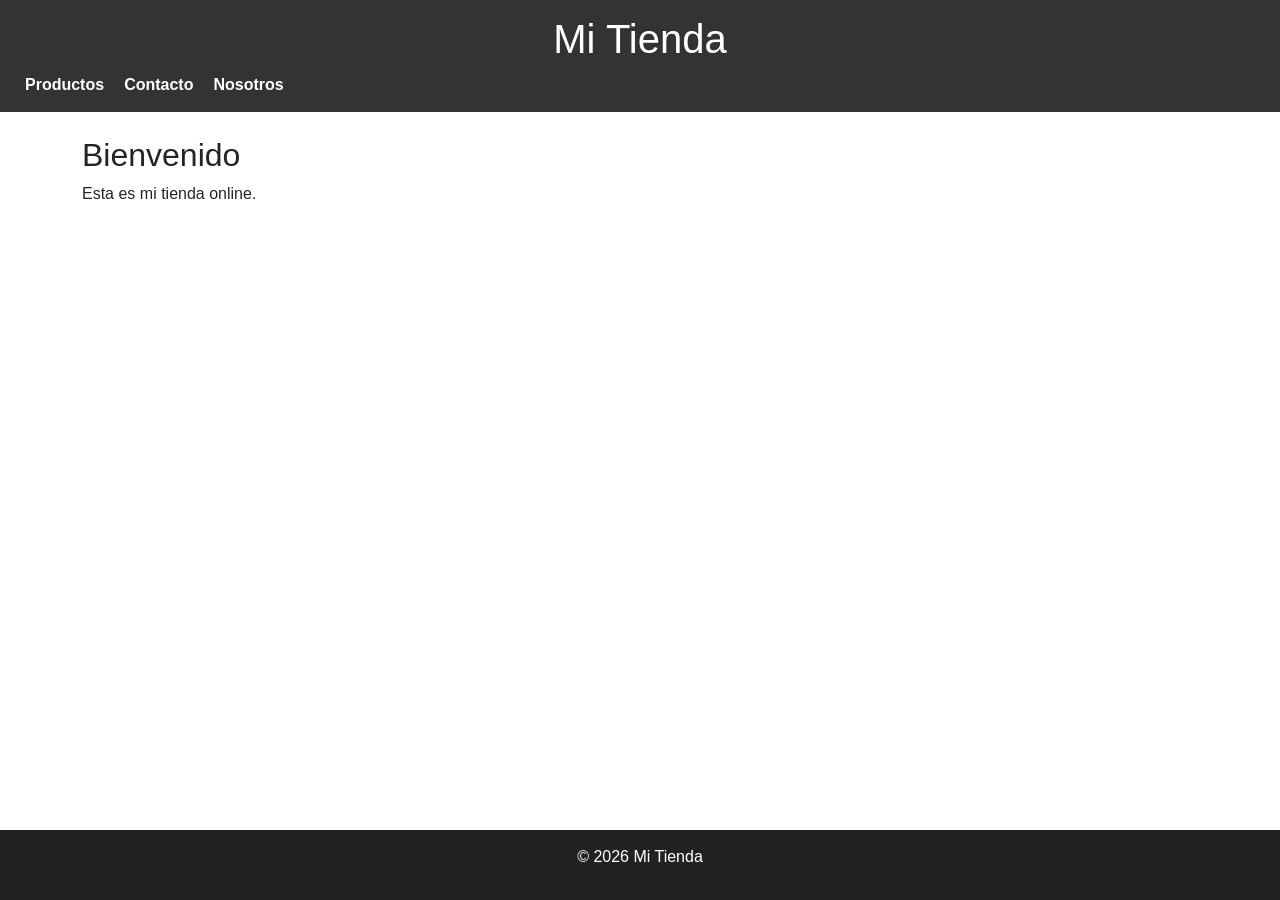
==== index.html @ 360375fa "Add files via upload" ====
<!DOCTYPE html>
<html lang="es">
<head>
  <meta charset="UTF-8">
  <title>Mi Tienda</title>
<meta name="description" content="Tienda online de calidad">
<meta name="keywords" content="ropa, tienda, comprar, moda">
<meta name="viewport" content="width=device-width, initial-scale=1.0">
<meta name="author" content="ag">
  
  <link href="https://cdn.jsdelivr.net/npm/bootstrap@5.3.0/dist/css/bootstrap.min.css" rel="stylesheet">

  <link rel="stylesheet" href="./css/styles.css">
</head>
<body>

  <header class="header">
  <h1>Mi Tienda</h1>
  <nav class="nav">
    <a href="./pages/productos.html">Productos</a>
    <a href="./pages/contacto.html">Contacto</a>
    <a href="./pages/nosotros.html">Nosotros</a>
  </nav>
</header>

  <main class="container mt-4">
    <h2>Bienvenido</h2>
    <p>Esta es mi tienda online.</p>
  </main>
<footer class="footer">
  <p>© 2026 Mi Tienda</p>
</footer>
</body>
</html>
---- css/styles.css ----
/* RESET BÁSICO */
body {
  font-family: Arial, sans-serif;
  margin: 0;
}

/* HEADER */
.header {
  background: #333;
  color: white;
  padding: 15px;
  text-align: center;
}

/* NAV */
.nav {
  margin-top: 10px;
}

.nav a {
  color: white;
  margin: 0 10px;
  text-decoration: none;
  font-weight: bold;
}

.nav a:hover {
  color: #ccc;
}

/* PRODUCTOS (GRID) */
.productos {
  display: grid;
  grid-template-columns: repeat(4, 1fr);
  gap: 20px;
  padding: 20px;
}

/* PRODUCTO INDIVIDUAL */
.producto {
  border: 1px solid #ccc;
  padding: 15px;
  text-align: center;
  transition: transform 0.3s;
}

.producto:hover {
  transform: scale(1.05);
}

/* FORMULARIO */
.formulario {
  display: flex;
  flex-direction: column;
  gap: 10px;
  padding: 20px;
}

/* FOOTER */
.footer {
  background: #222;
  color: white;
  text-align: center;
  padding: 15px;
  margin-top: 20px;
}

/* 📱 TABLET */
@media (max-width: 900px) {
  .productos {
    grid-template-columns: repeat(2, 1fr);
  }
}

/* 📱 CELULAR */
@media (max-width: 600px) {

  .productos {
    grid-template-columns: 1fr;
  }

  .nav {
    display: flex;
    flex-direction: column;
    gap: 10px;
  }

}
html, body {
  height: 100%;
}

body {
  display: flex;
  flex-direction: column;
}

main {
  flex: 1;
}
.producto img {
  width: 100%;
  height: 200px;
  object-fit: contain;
  margin-bottom: 10px;
}
.producto {
  border-radius: 10px;
  background: #f9f9f9;
}

.producto h3 {
  margin: 10px 0;
}

.producto p {
  font-weight: bold;
}
.producto:hover {
  transform: scale(1.05);
  box-shadow: 0 5px 15px rgba(0,0,0,0.2);
}
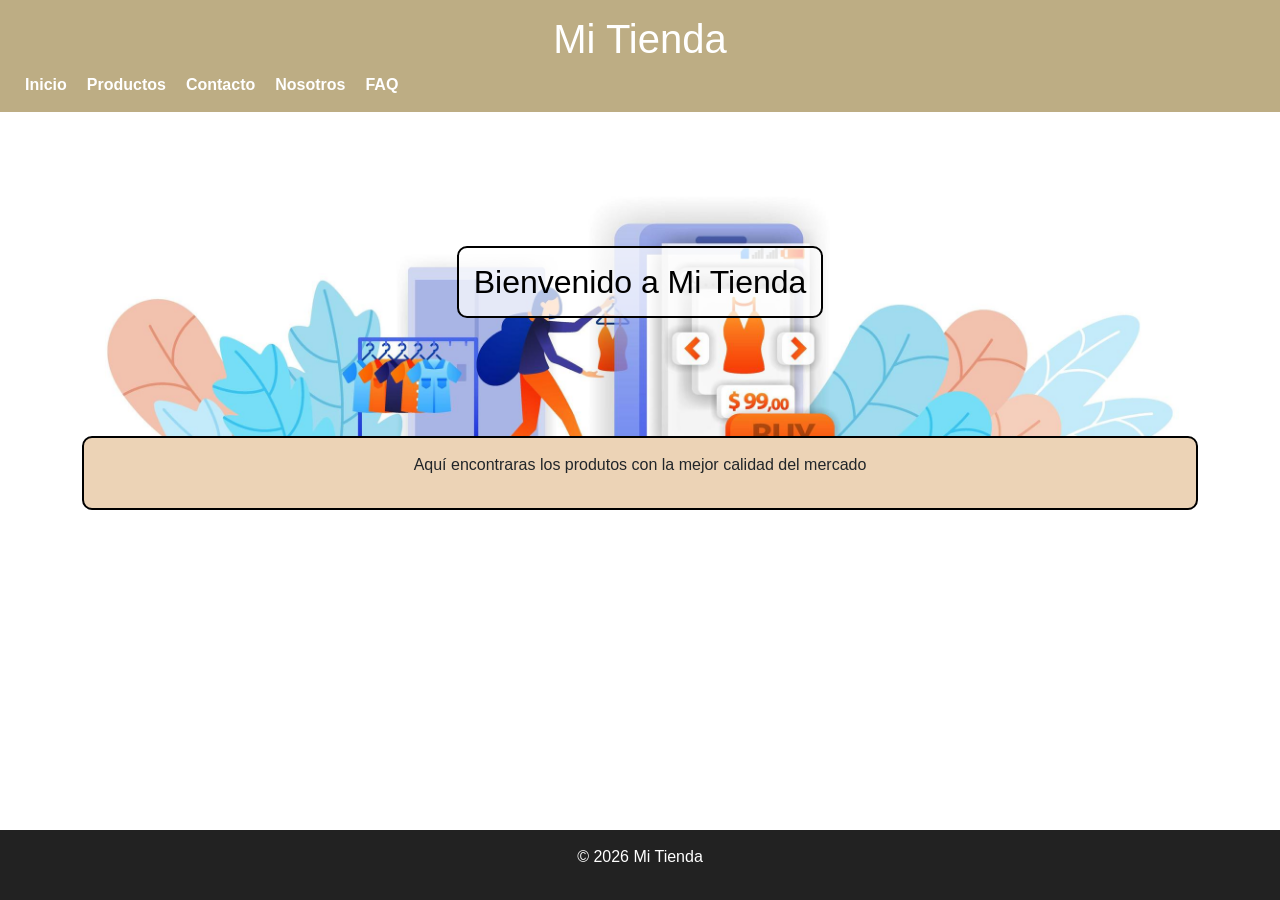
==== commit 84044038: "Add files via upload" ====
--- a/index.html
+++ b/index.html
@@ -7,7 +7,6 @@
 <meta name="keywords" content="ropa, tienda, comprar, moda">
 <meta name="viewport" content="width=device-width, initial-scale=1.0">
 <meta name="author" content="ag">
-  
   <link href="https://cdn.jsdelivr.net/npm/bootstrap@5.3.0/dist/css/bootstrap.min.css" rel="stylesheet">
 
   <link rel="stylesheet" href="./css/styles.css">
@@ -17,15 +16,23 @@
   <header class="header">
   <h1>Mi Tienda</h1>
   <nav class="nav">
+    <a href="index.html">Inicio</a>
     <a href="./pages/productos.html">Productos</a>
     <a href="./pages/contacto.html">Contacto</a>
     <a href="./pages/nosotros.html">Nosotros</a>
+    <a href="faq.html">FAQ</a>
   </nav>
 </header>
 
   <main class="container mt-4">
-    <h2>Bienvenido</h2>
-    <p>Esta es mi tienda online.</p>
+   <section class="hero">
+  <h2>Bienvenido a Mi Tienda</h2>
+</section>
+    <section class="texto">
+<p>Aquí encontraras los produtos con la mejor calidad del mercado</p>
+
+    </section>
+ 
   </main>
 <footer class="footer">
   <p>© 2026 Mi Tienda</p>
--- a/css/styles.css
+++ b/css/styles.css
@@ -1,4 +1,4 @@
-/* RESET BÁSICO */
+
 body {
   font-family: Arial, sans-serif;
   margin: 0;
@@ -6,7 +6,7 @@
 
 /* HEADER */
 .header {
-  background: #333;
+  background: #bdad84;
   color: white;
   padding: 15px;
   text-align: center;
@@ -31,7 +31,7 @@
 /* PRODUCTOS (GRID) */
 .productos {
   display: grid;
-  grid-template-columns: repeat(4, 1fr);
+  grid-template-columns: repeat(2, 1fr);
   gap: 20px;
   padding: 20px;
 }
@@ -54,6 +54,7 @@
   flex-direction: column;
   gap: 10px;
   padding: 20px;
+  
 }
 
 /* FOOTER */
@@ -65,14 +66,14 @@
   margin-top: 20px;
 }
 
-/* 📱 TABLET */
+/*  TABLET */
 @media (max-width: 900px) {
   .productos {
     grid-template-columns: repeat(2, 1fr);
   }
 }
 
-/* 📱 CELULAR */
+/*  CELU */
 @media (max-width: 600px) {
 
   .productos {
@@ -119,4 +120,197 @@
 .producto:hover {
   transform: scale(1.05);
   box-shadow: 0 5px 15px rgba(0,0,0,0.2);
+}
+
+button {
+  background: #333;
+  color: white;
+  border: none;
+  padding: 10px;
+  cursor: pointer;
+}
+
+button:hover {
+  background: #555;
+}
+
+
+.hero {
+  background-image: url("../img/inicio.jpg");
+  background-size: cover;
+  background-position: center;
+  height: 300px;
+
+  display: flex;
+  align-items: center;
+  justify-content: center;
+  
+
+  color: black;
+  text-align: center;
+}
+.hero h2 {
+  background: rgba(255, 255, 255, 0.7); 
+  padding: 15px; 
+  border-radius: 10px; 
+  border: 2px solid black; 
+}
+
+.texto {
+  background: rgba(228, 192, 151, 0.7); 
+  padding: 15px; 
+  border-radius: 10px; 
+  border: 2px solid black; 
+
+  display: flex;
+  align-items: center;
+  justify-content: center;
+  
+}
+
+
+.faq {
+  padding: 30px;
+  max-width: 800px;
+  margin: 0 auto;
+}
+
+.faq h2 {
+  text-align: center;
+  margin-bottom: 20px;
+}
+
+/* Caja de cada pregunta */
+.pregunta {
+  background: #f9f9f9;
+  padding: 15px 20px;
+  border-radius: 10px;
+  margin-bottom: 15px;
+  border: 1px solid #ddd;
+  transition: transform 0.2s, box-shadow 0.2s;
+}
+
+/* Efecto hover */
+.pregunta:hover {
+  transform: scale(1.02);
+  box-shadow: 0 4px 10px rgba(0,0,0,0.1);
+}
+
+.pregunta h3 {
+  margin-bottom: 5px;
+}
+
+.pregunta p {
+  color: #555;
+}
+.contacto {
+  padding: 30px;
+  max-width: 900px;
+  margin: 0 auto;
+}
+
+.contacto h2 {
+  text-align: center;
+  margin-bottom: 10px;
+}
+
+.contacto-texto {
+  text-align: center;
+  margin-bottom: 20px;
+  color: #555;
+}
+
+/* Contenedor */
+.contacto-container {
+  display: flex;
+  gap: 30px;
+  flex-wrap: wrap;
+}
+
+/* Info lateral */
+.info-contacto {
+  flex: 1;
+  background: #f9f9f9;
+  padding: 20px;
+  border-radius: 10px;
+  border: 1px solid #ddd;
+}
+
+
+
+
+.formulario {
+  flex: 1;
+}
+
+.formulario input,
+.formulario textarea {
+  padding: 10px;
+  border: 1px solid #ccc;
+  border-radius: 5px;
+}
+
+.formulario button {
+  background: #333;
+  color: white;
+  border: none;
+  padding: 10px;
+  cursor: pointer;
+}
+
+.formulario button:hover {
+  background: #555;
+}
+ @media (max-width: 600px) {
+  .contacto-container {
+    flex-direction: column;
+  }
+}
+
+.nosotros {
+  padding: 30px;
+  max-width: 900px;
+  margin: 0 auto;
+}
+
+.nosotros h2 {
+  text-align: center;
+  margin-bottom: 15px;
+}
+
+.nosotros-texto {
+  text-align: center;
+  margin-bottom: 25px;
+  color: #555;
+}
+
+/* Contenedor */
+.nosotros-container {
+  display: flex;
+  gap: 20px;
+  flex-wrap: wrap;
+}
+
+/* Cards */
+.nosotros-card {
+  flex: 1;
+  background: #f9f9f9;
+  padding: 20px;
+  border-radius: 10px;
+  border: 1px solid #ddd;
+  transition: transform 0.2s, box-shadow 0.2s;
+}
+
+.nosotros-card:hover {
+  transform: scale(1.03);
+  box-shadow: 0 4px 10px rgba(0,0,0,0.1);
+}
+
+.nosotros-card h3 {
+  margin-bottom: 10px;
+}
+@media (max-width: 600px) {
+  .nosotros-container {
+    flex-direction: column;
+  }
 }
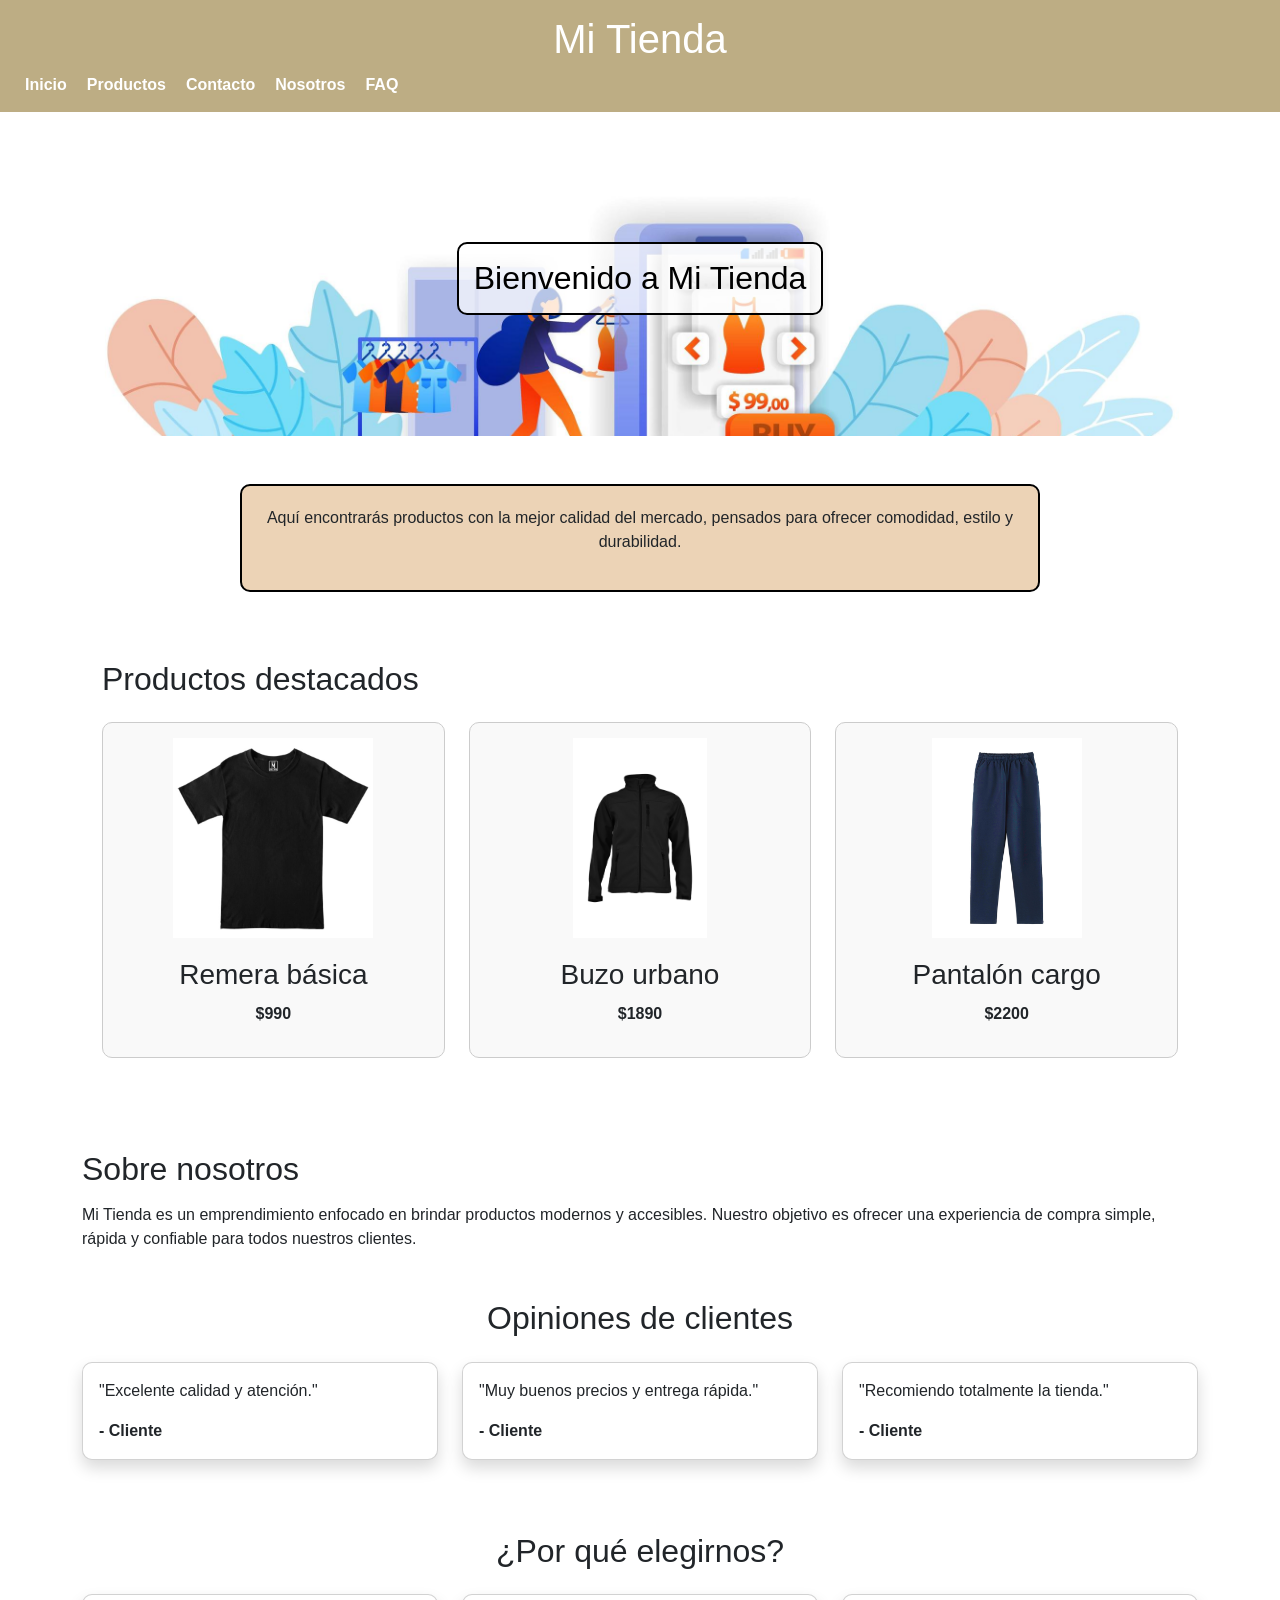
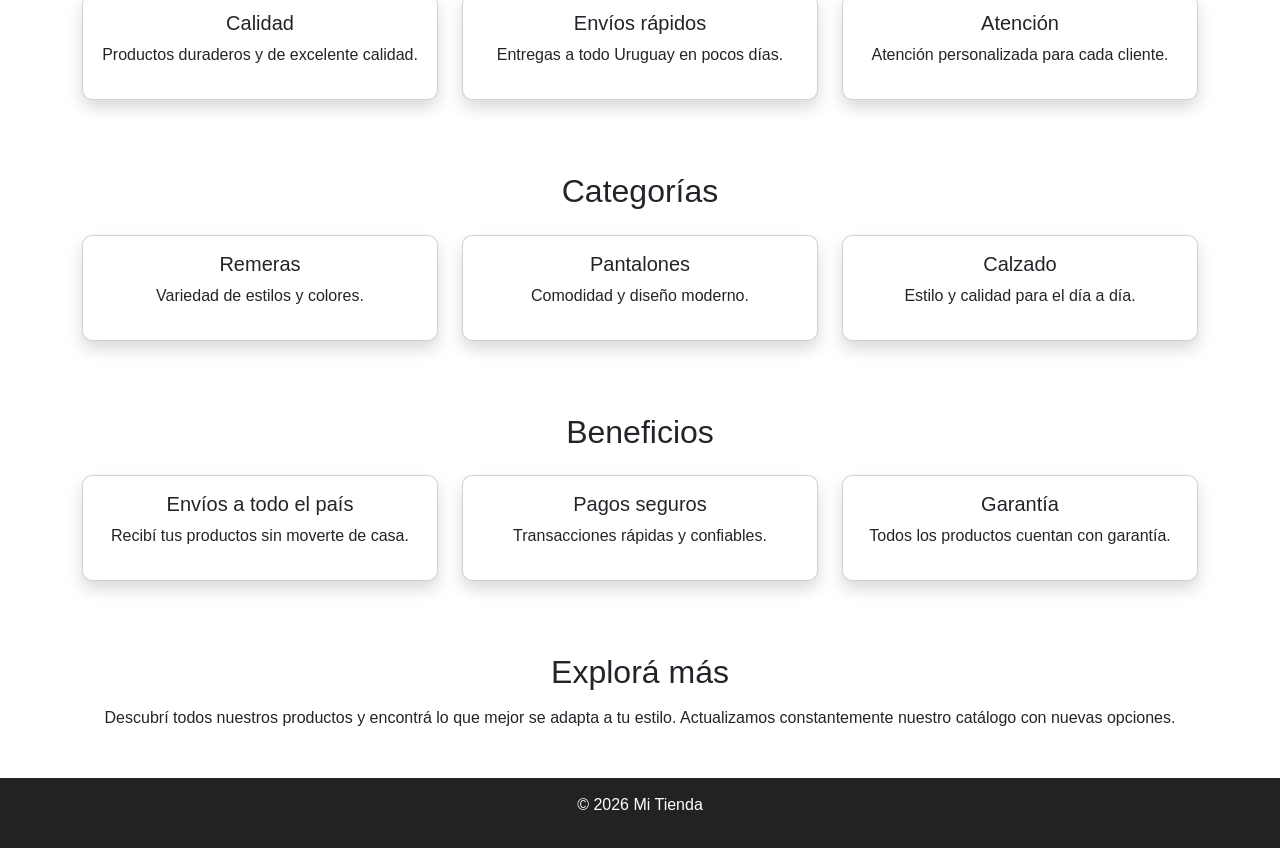
==== commit b83ec774: "Add files via upload" ====
--- a/index.html
+++ b/index.html
@@ -20,20 +20,220 @@
     <a href="./pages/productos.html">Productos</a>
     <a href="./pages/contacto.html">Contacto</a>
     <a href="./pages/nosotros.html">Nosotros</a>
-    <a href="faq.html">FAQ</a>
+    <a href="./pages/faq.html">FAQ</a>
   </nav>
 </header>
 
   <main class="container mt-4">
-   <section class="hero">
-  <h2>Bienvenido a Mi Tienda</h2>
-</section>
-    <section class="texto">
-<p>Aquí encontraras los produtos con la mejor calidad del mercado</p>
-
-    </section>
- 
-  </main>
+
+  <!-- HERO -->
+  <section class="hero text-center mb-5">
+    <h2>Bienvenido a Mi Tienda</h2>
+    
+  </section>
+
+  <!-- TEXTO -->
+  <section class="texto mb-5">
+    <p>
+      Aquí encontrarás productos con la mejor calidad del mercado,
+      pensados para ofrecer comodidad, estilo y durabilidad.
+    </p>
+  </section>
+
+  <!-- PRODUCTOS DESTACADOS -->
+  <section class="productos1">
+    <h2 class="mb-4">Productos destacados</h2>
+
+    <div class="row">
+
+      <article class="col-md-4 mb-4">
+        <div class="producto">
+          <img src="./img/remera.jpg" class="card-img-top" alt="Remera blanca">
+          <div class="card-body">
+            <h3 class="card-title">Remera básica</h3>
+            <p>$990</p>
+          </div>
+        </div>
+      </article>
+
+      <article class="col-md-4 mb-4">
+        <div class="producto">
+          <img src="./img/campera.jpg" class="card-img-top" alt="Buzo negro">
+          <div class="card-body">
+            <h3 class="card-title">Buzo urbano</h3>
+            <p>$1890</p>
+          </div>
+        </div>
+      </article>
+
+      <article class="col-md-4 mb-4">
+        <div class="producto">
+          <img src="./img/pantalon.jpg" class="card-img-top" alt="Pantalón cargo">
+          <div class="card-body">
+            <h3 class="card-title">Pantalón cargo</h3>
+            <p>$2200</p>
+          </div>
+        </div>
+      </article>
+
+    </div>
+  </section>
+
+  <!-- SOBRE NOSOTROS -->
+  <section class="mt-5">
+    <h2>Sobre nosotros</h2>
+    <p>
+      Mi Tienda es un emprendimiento enfocado en brindar productos modernos
+      y accesibles. Nuestro objetivo es ofrecer una experiencia de compra
+      simple, rápida y confiable para todos nuestros clientes.
+    </p>
+  </section>
+
+  <!-- OPINIONES -->
+  <section class="mt-5 mb-5">
+  <h2 class="text-center mb-4">Opiniones de clientes</h2>
+
+  <div class="row">
+
+    <article class="col-md-4 col-sm-6 mb-4">
+      <div class="card h-100 shadow">
+        <div class="card-body">
+          <p>"Excelente calidad y atención."</p>
+          <strong>- Cliente</strong>
+        </div>
+      </div>
+    </article>
+
+    <article class="col-md-4 col-sm-6 mb-4">
+      <div class="card h-100 shadow">
+        <div class="card-body">
+          <p>"Muy buenos precios y entrega rápida."</p>
+          <strong>- Cliente</strong>
+        </div>
+      </div>
+    </article>
+
+    <article class="col-md-4 col-sm-6 mb-4">
+      <div class="card h-100 shadow">
+        <div class="card-body">
+          <p>"Recomiendo totalmente la tienda."</p>
+          <strong>- Cliente</strong>
+        </div>
+      </div>
+    </article>
+
+  </div>
+</section>
+<section class="mt-5 mb-5">
+  <h2 class="text-center mb-4">¿Por qué elegirnos?</h2>
+
+  <div class="row">
+
+    <article class="col-md-4 col-sm-6 mb-4">
+      <div class="card h-100 text-center shadow">
+        <div class="card-body">
+          <h5 class="card-title">Calidad</h5>
+          <p>Productos duraderos y de excelente calidad.</p>
+        </div>
+      </div>
+    </article>
+
+    <article class="col-md-4 col-sm-6 mb-4">
+      <div class="card h-100 text-center shadow">
+        <div class="card-body">
+          <h5 class="card-title">Envíos rápidos</h5>
+          <p>Entregas a todo Uruguay en pocos días.</p>
+        </div>
+      </div>
+    </article>
+
+    <article class="col-md-4 col-sm-6 mb-4">
+      <div class="card h-100 text-center shadow">
+        <div class="card-body">
+          <h5 class="card-title">Atención</h5>
+          <p>Atención personalizada para cada cliente.</p>
+        </div>
+      </div>
+    </article>
+
+  </div>
+</section>
+<section class="mt-5">
+  <h2 class="text-center mb-4">Categorías</h2>
+
+  <div class="row">
+
+    <article class="col-md-4 col-sm-6 mb-4">
+      <div class="card h-100 text-center shadow">
+        <div class="card-body">
+          <h5>Remeras</h5>
+          <p>Variedad de estilos y colores.</p>
+        </div>
+      </div>
+    </article>
+
+    <article class="col-md-4 col-sm-6 mb-4">
+      <div class="card h-100 text-center shadow">
+        <div class="card-body">
+          <h5>Pantalones</h5>
+          <p>Comodidad y diseño moderno.</p>
+        </div>
+      </div>
+    </article>
+
+    <article class="col-md-4 col-sm-6 mb-4">
+      <div class="card h-100 text-center shadow">
+        <div class="card-body">
+          <h5>Calzado</h5>
+          <p>Estilo y calidad para el día a día.</p>
+        </div>
+      </div>
+    </article>
+
+  </div>
+</section>
+<section class="mt-5">
+  <h2 class="text-center mb-4">Beneficios</h2>
+
+  <div class="row">
+
+    <article class="col-md-4 col-sm-6 mb-4">
+      <div class="card h-100 text-center shadow">
+        <div class="card-body">
+          <h5>Envíos a todo el país</h5>
+          <p>Recibí tus productos sin moverte de casa.</p>
+        </div>
+      </div>
+    </article>
+
+    <article class="col-md-4 col-sm-6 mb-4">
+      <div class="card h-100 text-center shadow">
+        <div class="card-body">
+          <h5>Pagos seguros</h5>
+          <p>Transacciones rápidas y confiables.</p>
+        </div>
+      </div>
+    </article>
+
+    <article class="col-md-4 col-sm-6 mb-4">
+      <div class="card h-100 text-center shadow">
+        <div class="card-body">
+          <h5>Garantía</h5>
+          <p>Todos los productos cuentan con garantía.</p>
+        </div>
+      </div>
+    </article>
+
+  </div>
+</section>
+<section class="mt-5 mb-5 text-center">
+  <h2>Explorá más</h2>
+  <p>
+    Descubrí todos nuestros productos y encontrá lo que mejor se adapta a tu estilo.
+    Actualizamos constantemente nuestro catálogo con nuevas opciones.
+  </p>
+</section>
+</main>
 <footer class="footer">
   <p>© 2026 Mi Tienda</p>
 </footer>
--- a/css/styles.css
+++ b/css/styles.css
@@ -35,6 +35,12 @@
   gap: 20px;
   padding: 20px;
 }
+.productos1 {
+
+  grid-template-columns: repeat(2, 1fr);
+  gap: 20px;
+  padding: 20px;
+}
 
 /* PRODUCTO INDIVIDUAL */
 .producto {
@@ -87,18 +93,8 @@
   }
 
 }
-html, body {
-  height: 100%;
-}
-
-body {
-  display: flex;
-  flex-direction: column;
-}
-
-main {
-  flex: 1;
-}
+
+
 .producto img {
   width: 100%;
   height: 200px;
@@ -138,7 +134,7 @@
 .hero {
   background-image: url("../img/inicio.jpg");
   background-size: cover;
-  background-position: center;
+  background-position: top;
   height: 300px;
 
   display: flex;
@@ -157,17 +153,15 @@
 }
 
 .texto {
-  background: rgba(228, 192, 151, 0.7); 
-  padding: 15px; 
-  border-radius: 10px; 
-  border: 2px solid black; 
-
-  display: flex;
-  align-items: center;
-  justify-content: center;
-  
-}
-
+  background: rgba(228, 192, 151, 0.7);
+  padding: 20px;
+  border-radius: 10px;
+  border: 2px solid black;
+
+  max-width: 800px;
+  margin: 0 auto;
+  text-align: center;
+}
 
 .faq {
   padding: 30px;
@@ -313,4 +307,54 @@
   .nosotros-container {
     flex-direction: column;
   }
+}
+
+
+a {
+  transition: color 0.3s;
+}
+.hero {
+  background-image: url("../img/inicio.jpg");
+  background-size: cover;
+  background-position: center;
+  min-height: 300px;
+
+  display: flex;
+  align-items: center;
+  justify-content: center;
+
+  color: black;
+  text-align: center;
+  padding: 40px 20px;
+}
+.productos {
+  margin-top: 40px;
+} 
+section {
+  margin-bottom: 40px;
+}
+h2 {
+  margin-bottom: 15px;
+}
+.card {
+  border-radius: 10px;
+}
+.card {
+  transition: transform 0.3s ease, box-shadow 0.3s ease;
+}
+
+.card:hover {
+  transform: translateY(-8px) scale(1.03);
+  box-shadow: 0 10px 25px rgba(0,0,0,0.2);
+}
+.nosotros-texto {
+  max-width: 800px;
+  margin: 0 auto 20px auto;
+}
+.contacto-texto {
+  max-width: 700px;
+  margin: 0 auto 20px auto;
+}
+section {
+  margin-bottom: 40px;
 }
